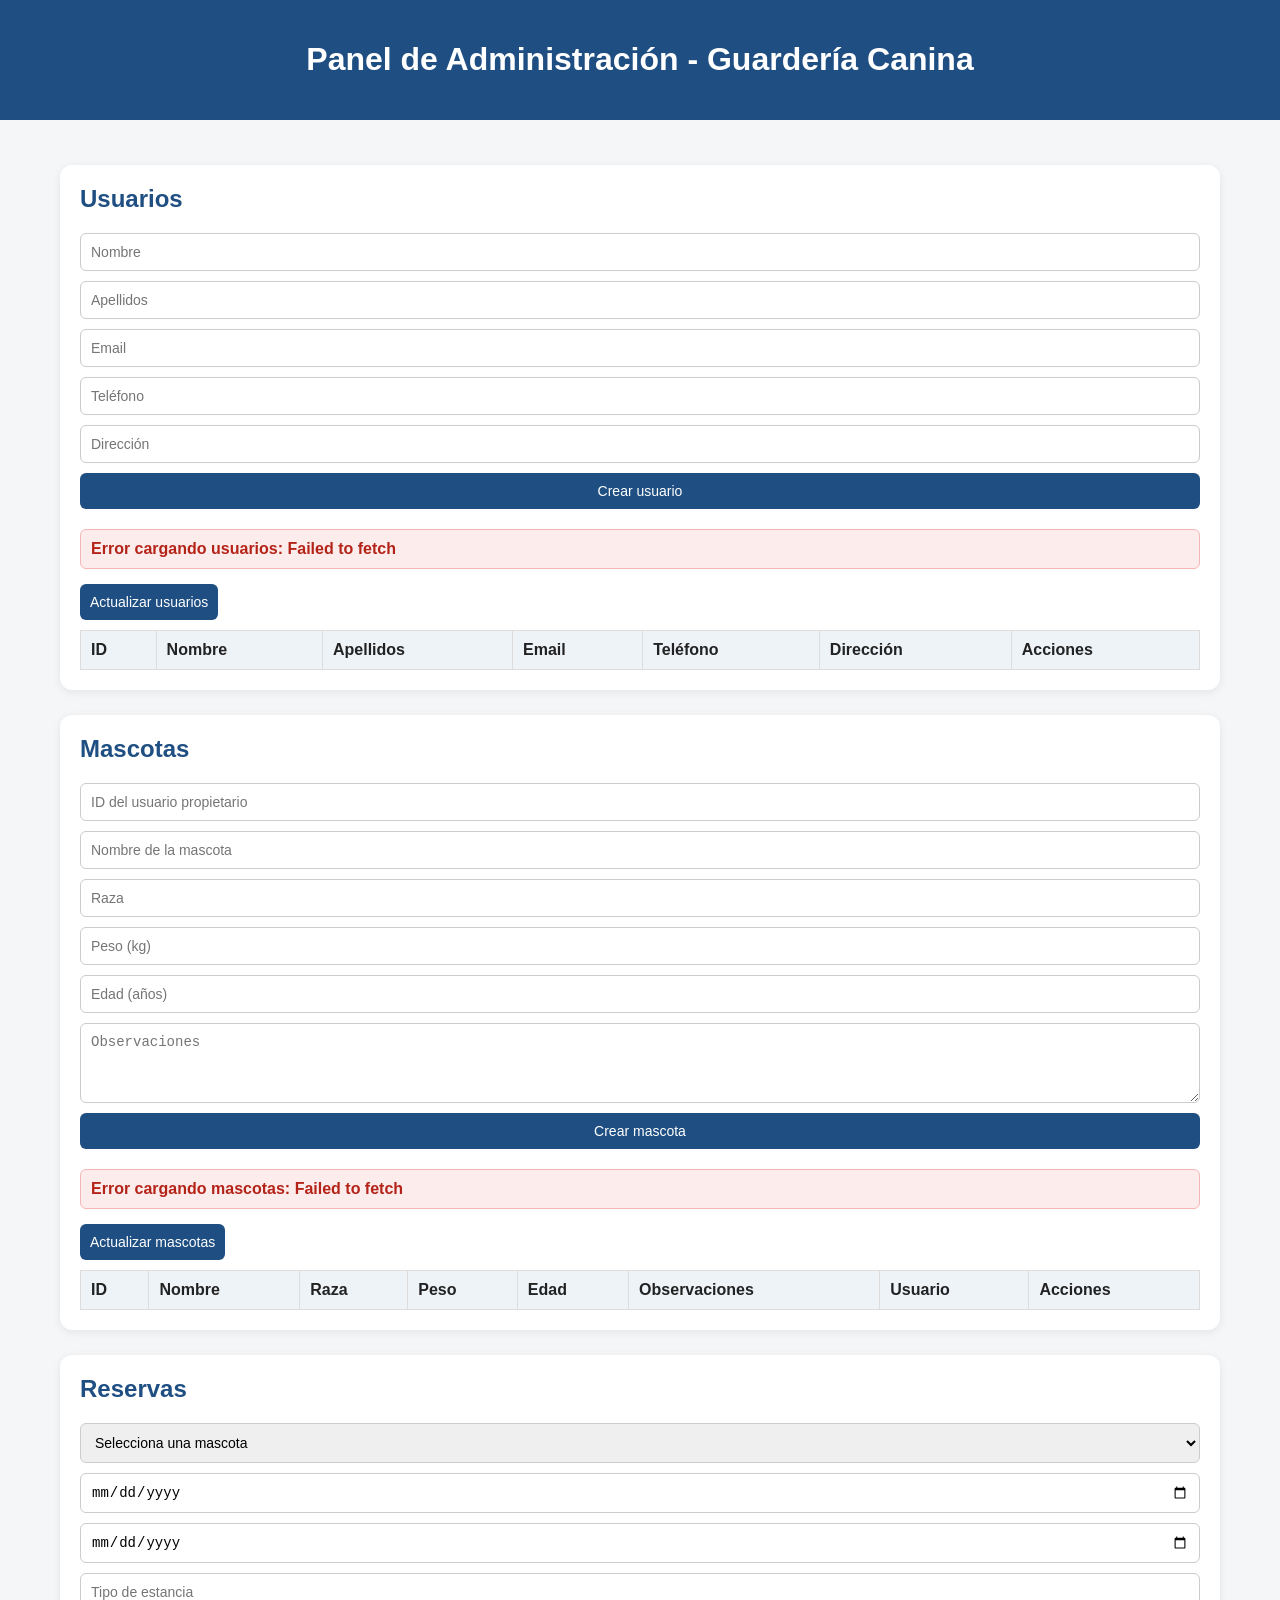
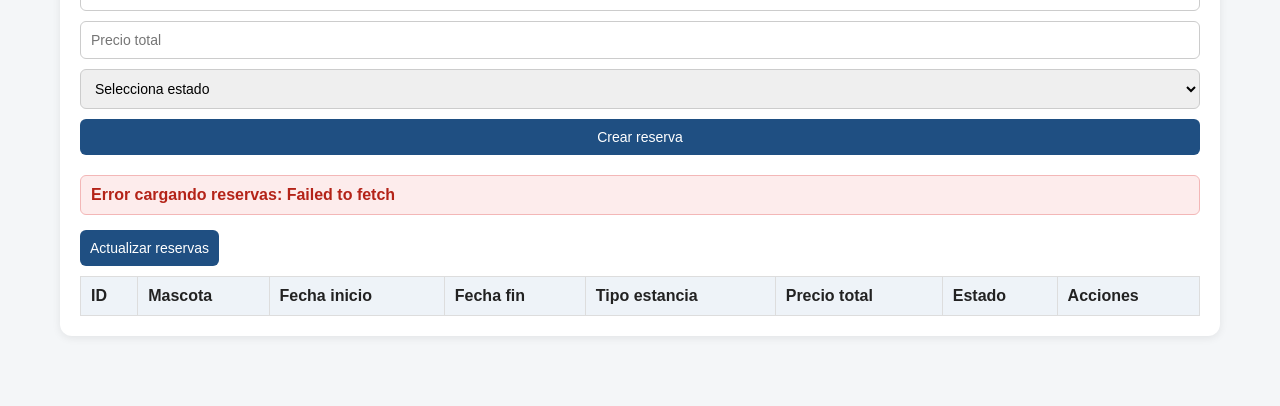
==== src/main/resources/static/admin.html @ e94edb42 "Panel admin completo con formularios, validaciones y eliminación de datos" ====
<!DOCTYPE html>
<html lang="es">
<head>
    <meta charset="UTF-8">
    <meta name="viewport" content="width=device-width, initial-scale=1.0">
    <title>Panel Admin - Guardería Canina</title>
    <style>
        * {
            box-sizing: border-box;
        }

        body {
            margin: 0;
            font-family: Arial, sans-serif;
            background: #f4f6f8;
            color: #222;
        }

        header {
            background: #1f4f82;
            color: white;
            padding: 20px;
            text-align: center;
        }

        main {
            max-width: 1200px;
            margin: 25px auto;
            padding: 20px;
        }

        .bloque {
            background: white;
            border-radius: 12px;
            padding: 20px;
            margin-bottom: 25px;
            box-shadow: 0 2px 8px rgba(0,0,0,0.08);
        }

        h2 {
            margin-top: 0;
            color: #1f4f82;
        }

        form {
            display: grid;
            gap: 10px;
            margin-bottom: 20px;
        }

        input, select, textarea, button {
            padding: 10px;
            font-size: 14px;
            border-radius: 6px;
            border: 1px solid #ccc;
        }

        textarea {
            resize: vertical;
            min-height: 80px;
        }

        button {
            background: #1f4f82;
            color: white;
            border: none;
            cursor: pointer;
        }

        button:hover {
            background: #16395f;
        }

        .btn-danger {
            background: #b42318;
        }

        .btn-danger:hover {
            background: #8f1c13;
        }

        .mensaje {
            margin: 10px 0 15px;
            padding: 10px;
            border-radius: 6px;
            font-weight: bold;
        }

        .ok {
            background: #e7f6ec;
            color: #167c3b;
            border: 1px solid #b7e1c3;
        }

        .error {
            background: #fdecec;
            color: #b42318;
            border: 1px solid #f3b7b7;
        }

        table {
            width: 100%;
            border-collapse: collapse;
            margin-top: 10px;
            background: white;
        }

        th, td {
            border: 1px solid #ddd;
            padding: 10px;
            text-align: left;
            vertical-align: top;
        }

        th {
            background: #eef3f8;
        }

        .acciones {
            display: flex;
            gap: 8px;
            flex-wrap: wrap;
        }

        .estado {
            padding: 4px 8px;
            border-radius: 6px;
            font-size: 12px;
            font-weight: bold;
            display: inline-block;
        }

        .pendiente {
            background: #fff4cc;
            color: #8a6d00;
        }

        .confirmada {
            background: #dff6e5;
            color: #1d6b36;
        }

        .cancelada {
            background: #fde2e2;
            color: #9f1d1d;
        }
    </style>
</head>
<body>

<header>
    <h1>Panel de Administración - Guardería Canina</h1>
</header>

<main>

    <!-- USUARIOS -->
    <section class="bloque">
        <h2>Usuarios</h2>

        <form id="formUsuario">
            <input type="text" id="nombreUsuario" placeholder="Nombre" required>
            <input type="text" id="apellidosUsuario" placeholder="Apellidos">
            <input type="email" id="emailUsuario" placeholder="Email" required>
            <input type="text" id="telefonoUsuario" placeholder="Teléfono">
            <input type="text" id="direccionUsuario" placeholder="Dirección">
            <button type="submit">Crear usuario</button>
        </form>

        <div id="mensajeUsuario" class="mensaje"></div>

        <button type="button" onclick="cargarUsuarios()">Actualizar usuarios</button>

        <table>
            <thead>
            <tr>
                <th>ID</th>
                <th>Nombre</th>
                <th>Apellidos</th>
                <th>Email</th>
                <th>Teléfono</th>
                <th>Dirección</th>
                <th>Acciones</th>
            </tr>
            </thead>
            <tbody id="tablaUsuarios"></tbody>
        </table>
    </section>

    <!-- MASCOTAS -->
    <section class="bloque">
        <h2>Mascotas</h2>

        <form id="formMascota">
            <input type="number" id="usuarioIdMascota" placeholder="ID del usuario propietario" required>
            <input type="text" id="nombreMascota" placeholder="Nombre de la mascota" required>
            <input type="text" id="razaMascota" placeholder="Raza">
            <input type="number" step="0.01" id="pesoMascota" placeholder="Peso (kg)">
            <input type="number" id="edadMascota" placeholder="Edad (años)">
            <textarea id="observacionesMascota" placeholder="Observaciones"></textarea>
            <button type="submit">Crear mascota</button>
        </form>

        <div id="mensajeMascota" class="mensaje"></div>

        <button type="button" onclick="cargarMascotas()">Actualizar mascotas</button>

        <table>
            <thead>
            <tr>
                <th>ID</th>
                <th>Nombre</th>
                <th>Raza</th>
                <th>Peso</th>
                <th>Edad</th>
                <th>Observaciones</th>
                <th>Usuario</th>
                <th>Acciones</th>
            </tr>
            </thead>
            <tbody id="tablaMascotas"></tbody>
        </table>
    </section>

    <!-- RESERVAS -->
    <section class="bloque">
        <h2>Reservas</h2>

        <form id="formReserva">
            <select id="mascotaId" required>
                <option value="">Selecciona una mascota</option>
            </select>

            <input type="date" id="fechaInicio" required>
            <input type="date" id="fechaFin" required>

            <input type="text" id="tipoEstancia" placeholder="Tipo de estancia">
            <input type="number" step="0.01" id="precioTotal" placeholder="Precio total">
            <select id="estadoReserva">
                <option value="">Selecciona estado</option>
                <option value="PENDIENTE">PENDIENTE</option>
                <option value="CONFIRMADA">CONFIRMADA</option>
                <option value="CANCELADA">CANCELADA</option>
            </select>

            <button type="submit">Crear reserva</button>
        </form>

        <div id="mensajeReserva" class="mensaje"></div>

        <button type="button" onclick="cargarReservas()">Actualizar reservas</button>

        <table>
            <thead>
            <tr>
                <th>ID</th>
                <th>Mascota</th>
                <th>Fecha inicio</th>
                <th>Fecha fin</th>
                <th>Tipo estancia</th>
                <th>Precio total</th>
                <th>Estado</th>
                <th>Acciones</th>
            </tr>
            </thead>
            <tbody id="tablaReservas"></tbody>
        </table>
    </section>

</main>

<script>
    const API_USUARIOS = "http://localhost:8081/api/usuarios";
    const API_MASCOTAS = "http://localhost:8081/api/mascotas";
    const API_RESERVAS = "http://localhost:8081/api/cliente-reservas";

    document.addEventListener("DOMContentLoaded", () => {
        cargarUsuarios();
        cargarMascotas();
        cargarMascotasEnSelect();
        cargarReservas();
    });

    // =========================
    // UTILIDADES
    // =========================
    function mostrarMensaje(id, texto, tipo) {
        const caja = document.getElementById(id);
        caja.textContent = texto;
        caja.className = "mensaje " + tipo;
    }

    function limpiarMensaje(id) {
        const caja = document.getElementById(id);
        caja.textContent = "";
        caja.className = "mensaje";
    }

    function formatearPrecio(precio) {
        if (precio === null || precio === undefined || precio === "") return "No indicado";
        return precio + " €";
    }

    function obtenerClaseEstado(estado) {
        if (!estado) return "";
        const texto = estado.toLowerCase();

        if (texto === "pendiente") return "pendiente";
        if (texto === "confirmada") return "confirmada";
        if (texto === "cancelada") return "cancelada";

        return "";
    }

    // =========================
    // USUARIOS
    // =========================
    async function cargarUsuarios() {
        try {
            const res = await fetch(API_USUARIOS);
            if (!res.ok) throw new Error("No se pudieron cargar los usuarios");

            const usuarios = await res.json();
            const tabla = document.getElementById("tablaUsuarios");
            tabla.innerHTML = "";

            usuarios.forEach(u => {
                tabla.innerHTML += `
                    <tr>
                        <td>${u.id ?? ""}</td>
                        <td>${u.nombre ?? ""}</td>
                        <td>${u.apellidos ?? ""}</td>
                        <td>${u.email ?? ""}</td>
                        <td>${u.telefono ?? ""}</td>
                        <td>${u.direccion ?? ""}</td>
                        <td class="acciones">
                            <button class="btn-danger" onclick="eliminarUsuario(${u.id})">Eliminar</button>
                        </td>
                    </tr>
                `;
            });
        } catch (error) {
            mostrarMensaje("mensajeUsuario", "Error cargando usuarios: " + error.message, "error");
        }
    }

    document.getElementById("formUsuario").addEventListener("submit", async function(e) {
        e.preventDefault();
        limpiarMensaje("mensajeUsuario");

        const usuario = {
            nombre: document.getElementById("nombreUsuario").value.trim(),
            apellidos: document.getElementById("apellidosUsuario").value.trim(),
            email: document.getElementById("emailUsuario").value.trim(),
            telefono: document.getElementById("telefonoUsuario").value.trim(),
            direccion: document.getElementById("direccionUsuario").value.trim()
        };

        if (!usuario.nombre) {
            mostrarMensaje("mensajeUsuario", "El nombre es obligatorio", "error");
            return;
        }

        if (!usuario.email) {
            mostrarMensaje("mensajeUsuario", "El email es obligatorio", "error");
            return;
        }

        try {
            const res = await fetch(API_USUARIOS, {
                method: "POST",
                headers: { "Content-Type": "application/json" },
                body: JSON.stringify(usuario)
            });

            if (!res.ok) {
                const errorTexto = await res.text();
                throw new Error(errorTexto || "Error al crear usuario");
            }

            mostrarMensaje("mensajeUsuario", "Usuario creado correctamente", "ok");
            document.getElementById("formUsuario").reset();
            cargarUsuarios();

        } catch (error) {
            mostrarMensaje("mensajeUsuario", "Error al crear usuario: " + error.message, "error");
        }
    });

    async function eliminarUsuario(id) {
        if (!confirm("¿Seguro que quieres eliminar este usuario?")) return;

        try {
            const res = await fetch(`${API_USUARIOS}/${id}`, {
                method: "DELETE"
            });

            if (!res.ok) {
                const errorTexto = await res.text();
                throw new Error(errorTexto || "No se pudo eliminar el usuario");
            }

            mostrarMensaje("mensajeUsuario", "Usuario eliminado correctamente", "ok");
            cargarUsuarios();
        } catch (error) {
            mostrarMensaje("mensajeUsuario", "Error al eliminar usuario: " + error.message, "error");
        }
    }

    // =========================
    // MASCOTAS
    // =========================
    async function cargarMascotas() {
        try {
            const res = await fetch(API_MASCOTAS);
            if (!res.ok) throw new Error("No se pudieron cargar las mascotas");

            const mascotas = await res.json();
            const tabla = document.getElementById("tablaMascotas");
            tabla.innerHTML = "";

            mascotas.forEach(m => {
                tabla.innerHTML += `
                    <tr>
                        <td>${m.id ?? ""}</td>
                        <td>${m.nombre ?? ""}</td>
                        <td>${m.raza ?? ""}</td>
                        <td>${m.pesoKg ?? ""}</td>
                        <td>${m.edadAnios ?? ""}</td>
                        <td>${m.observaciones ?? ""}</td>
                        <td>${m.usuario?.nombre ?? m.usuario?.id ?? ""}</td>
                        <td class="acciones">
                            <button class="btn-danger" onclick="eliminarMascota(${m.id})">Eliminar</button>
                        </td>
                    </tr>
                `;
            });

        } catch (error) {
            mostrarMensaje("mensajeMascota", "Error cargando mascotas: " + error.message, "error");
        }
    }

    document.getElementById("formMascota").addEventListener("submit", async function(e) {
        e.preventDefault();
        limpiarMensaje("mensajeMascota");

        const usuarioId = document.getElementById("usuarioIdMascota").value;
        const peso = document.getElementById("pesoMascota").value;
        const edad = document.getElementById("edadMascota").value;

        const mascota = {
            nombre: document.getElementById("nombreMascota").value.trim(),
            raza: document.getElementById("razaMascota").value.trim(),
            pesoKg: peso ? parseFloat(peso) : null,
            edadAnios: edad ? parseInt(edad) : null,
            observaciones: document.getElementById("observacionesMascota").value.trim()
        };

        if (!usuarioId) {
            mostrarMensaje("mensajeMascota", "Debes indicar el ID del usuario", "error");
            return;
        }

        if (!mascota.nombre) {
            mostrarMensaje("mensajeMascota", "El nombre de la mascota es obligatorio", "error");
            return;
        }

        if (mascota.pesoKg !== null && mascota.pesoKg < 0) {
            mostrarMensaje("mensajeMascota", "El peso no puede ser negativo", "error");
            return;
        }

        if (mascota.edadAnios !== null && mascota.edadAnios < 0) {
            mostrarMensaje("mensajeMascota", "La edad no puede ser negativa", "error");
            return;
        }

        try {
            const res = await fetch(`${API_MASCOTAS}/usuario/${usuarioId}`, {
                method: "POST",
                headers: { "Content-Type": "application/json" },
                body: JSON.stringify(mascota)
            });

            if (!res.ok) {
                const errorTexto = await res.text();
                throw new Error(errorTexto || "Error al crear mascota");
            }

            mostrarMensaje("mensajeMascota", "Mascota creada correctamente", "ok");
            document.getElementById("formMascota").reset();
            cargarMascotas();
            cargarMascotasEnSelect();

        } catch (error) {
            mostrarMensaje("mensajeMascota", "Error al crear mascota: " + error.message, "error");
        }
    });

    async function eliminarMascota(id) {
        if (!confirm("¿Seguro que quieres eliminar esta mascota?")) return;

        try {
            const res = await fetch(`${API_MASCOTAS}/${id}`, {
                method: "DELETE"
            });

            if (!res.ok) {
                const errorTexto = await res.text();
                throw new Error(errorTexto || "No se pudo eliminar la mascota");
            }

            mostrarMensaje("mensajeMascota", "Mascota eliminada correctamente", "ok");
            cargarMascotas();
            cargarMascotasEnSelect();

        } catch (error) {
            mostrarMensaje("mensajeMascota", "Error al eliminar mascota: " + error.message, "error");
        }
    }

    async function cargarMascotasEnSelect() {
        try {
            const res = await fetch(API_MASCOTAS);
            if (!res.ok) throw new Error("No se pudieron cargar las mascotas");

            const mascotas = await res.json();
            const selectMascota = document.getElementById("mascotaId");
            selectMascota.innerHTML = `<option value="">Selecciona una mascota</option>`;

            mascotas.forEach(mascota => {
                const option = document.createElement("option");
                option.value = mascota.id;
                option.textContent = `${mascota.id} - ${mascota.nombre}`;
                selectMascota.appendChild(option);
            });

        } catch (error) {
            mostrarMensaje("mensajeReserva", "Error cargando mascotas en selector: " + error.message, "error");
        }
    }

    // =========================
    // RESERVAS
    // =========================
    async function cargarReservas() {
        try {
            const res = await fetch(API_RESERVAS);
            if (!res.ok) throw new Error("No se pudieron cargar las reservas");

            const reservas = await res.json();
            const tabla = document.getElementById("tablaReservas");
            tabla.innerHTML = "";

            reservas.forEach(r => {
                tabla.innerHTML += `
                    <tr>
                        <td>${r.id ?? ""}</td>
                        <td>${r.mascota?.nombre ?? r.mascota?.id ?? ""}</td>
                        <td>${r.fechaInicio ?? ""}</td>
                        <td>${r.fechaFin ?? ""}</td>
                        <td>${r.tipoEstancia ?? ""}</td>
                        <td>${formatearPrecio(r.precioTotal)}</td>
                        <td>
                            <span class="estado ${obtenerClaseEstado(r.estadoReserva)}">
                                ${r.estadoReserva ?? ""}
                            </span>
                        </td>
                        <td class="acciones">
                            <button class="btn-danger" onclick="eliminarReserva(${r.id})">Eliminar</button>
                        </td>
                    </tr>
                `;
            });

        } catch (error) {
            mostrarMensaje("mensajeReserva", "Error cargando reservas: " + error.message, "error");
        }
    }

    document.getElementById("formReserva").addEventListener("submit", async function(e) {
        e.preventDefault();
        limpiarMensaje("mensajeReserva");

        const mascotaId = parseInt(document.getElementById("mascotaId").value);
        const fechaInicio = document.getElementById("fechaInicio").value;
        const fechaFin = document.getElementById("fechaFin").value;
        const tipoEstancia = document.getElementById("tipoEstancia").value.trim();
        const estadoReserva = document.getElementById("estadoReserva").value;
        const precioTexto = document.getElementById("precioTotal").value;

        const precioTotal = precioTexto ? parseFloat(precioTexto) : null;

        if (!mascotaId) {
            mostrarMensaje("mensajeReserva", "Debes seleccionar una mascota", "error");
            return;
        }

        if (!fechaInicio || !fechaFin) {
            mostrarMensaje("mensajeReserva", "Debes indicar fecha de inicio y fecha de fin", "error");
            return;
        }

        if (fechaFin < fechaInicio) {
            mostrarMensaje("mensajeReserva", "La fecha fin no puede ser menor que la fecha inicio", "error");
            return;
        }

        if (precioTotal !== null && precioTotal < 0) {
            mostrarMensaje("mensajeReserva", "El precio no puede ser negativo", "error");
            return;
        }

        const nuevaReserva = {
            fechaInicio,
            fechaFin,
            tipoEstancia,
            precioTotal,
            estadoReserva
        };

        try {
            const res = await fetch(`${API_RESERVAS}/mascota/${mascotaId}`, {
                method: "POST",
                headers: { "Content-Type": "application/json" },
                body: JSON.stringify(nuevaReserva)
            });

            if (!res.ok) {
                const errorTexto = await res.text();
                throw new Error(errorTexto || "Error al crear reserva");
            }

            mostrarMensaje("mensajeReserva", "Reserva creada correctamente", "ok");
            document.getElementById("formReserva").reset();
            cargarReservas();

        } catch (error) {
            mostrarMensaje("mensajeReserva", "Error al crear reserva: " + error.message, "error");
        }
    });

    async function eliminarReserva(id) {
        if (!confirm("¿Seguro que quieres eliminar esta reserva?")) return;

        try {
            const res = await fetch(`${API_RESERVAS}/${id}`, {
                method: "DELETE"
            });

            if (!res.ok) {
                const errorTexto = await res.text();
                throw new Error(errorTexto || "No se pudo eliminar la reserva");
            }

            mostrarMensaje("mensajeReserva", "Reserva eliminada correctamente", "ok");
            cargarReservas();

        } catch (error) {
            mostrarMensaje("mensajeReserva", "Error al eliminar reserva: " + error.message, "error");
        }
    }
</script>

</body>
</html>
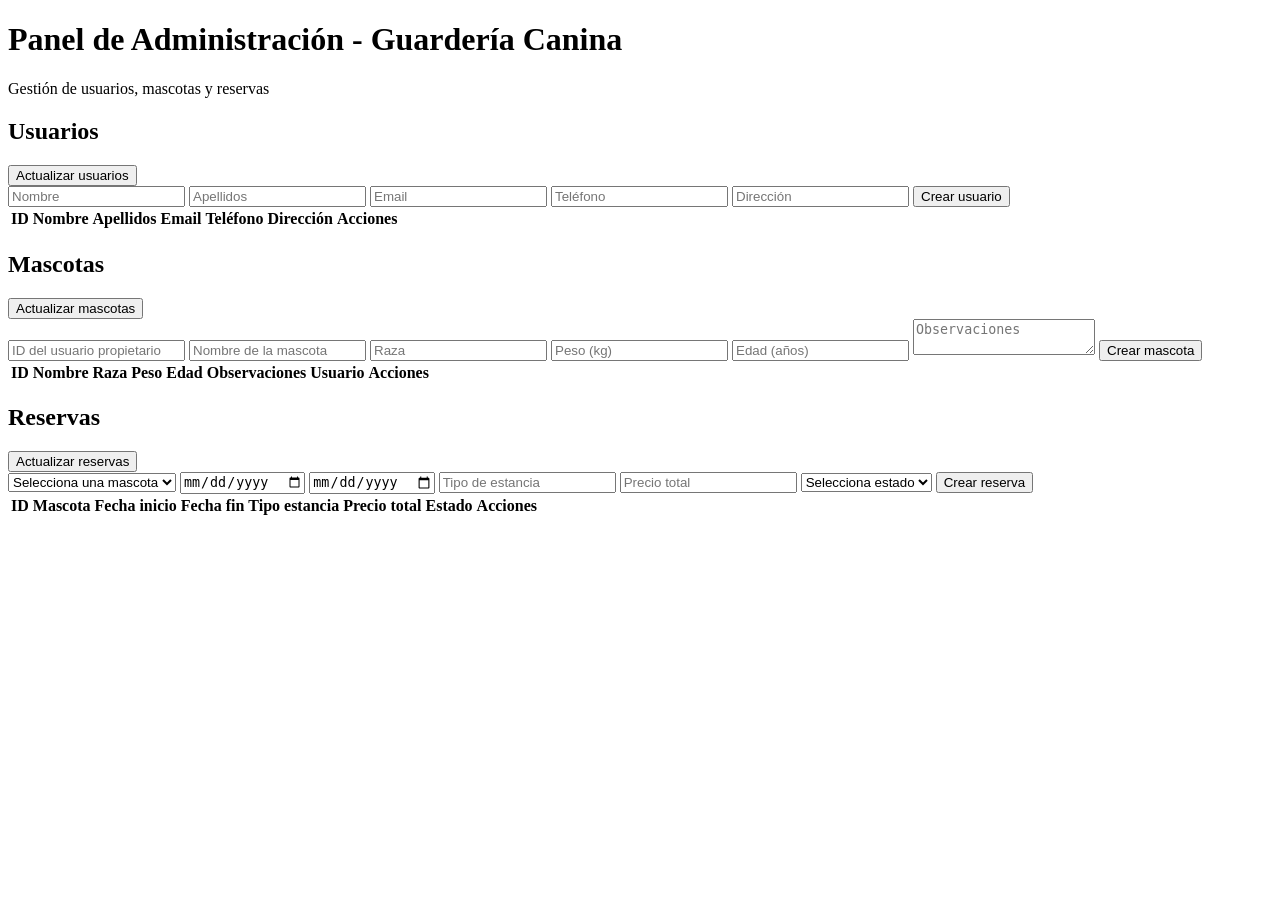
==== commit c906ba55: "Organiza frontend en static y corrige panel admin" ====
--- a/src/main/resources/static/admin.html
+++ b/src/main/resources/static/admin.html
@@ -4,238 +4,108 @@
     <meta charset="UTF-8">
     <meta name="viewport" content="width=device-width, initial-scale=1.0">
     <title>Panel Admin - Guardería Canina</title>
-    <style>
-        * {
-            box-sizing: border-box;
-        }
-
-        body {
-            margin: 0;
-            font-family: Arial, sans-serif;
-            background: #f4f6f8;
-            color: #222;
-        }
-
-        header {
-            background: #1f4f82;
-            color: white;
-            padding: 20px;
-            text-align: center;
-        }
-
-        main {
-            max-width: 1200px;
-            margin: 25px auto;
-            padding: 20px;
-        }
-
-        .bloque {
-            background: white;
-            border-radius: 12px;
-            padding: 20px;
-            margin-bottom: 25px;
-            box-shadow: 0 2px 8px rgba(0,0,0,0.08);
-        }
-
-        h2 {
-            margin-top: 0;
-            color: #1f4f82;
-        }
-
-        form {
-            display: grid;
-            gap: 10px;
-            margin-bottom: 20px;
-        }
-
-        input, select, textarea, button {
-            padding: 10px;
-            font-size: 14px;
-            border-radius: 6px;
-            border: 1px solid #ccc;
-        }
-
-        textarea {
-            resize: vertical;
-            min-height: 80px;
-        }
-
-        button {
-            background: #1f4f82;
-            color: white;
-            border: none;
-            cursor: pointer;
-        }
-
-        button:hover {
-            background: #16395f;
-        }
-
-        .btn-danger {
-            background: #b42318;
-        }
-
-        .btn-danger:hover {
-            background: #8f1c13;
-        }
-
-        .mensaje {
-            margin: 10px 0 15px;
-            padding: 10px;
-            border-radius: 6px;
-            font-weight: bold;
-        }
-
-        .ok {
-            background: #e7f6ec;
-            color: #167c3b;
-            border: 1px solid #b7e1c3;
-        }
-
-        .error {
-            background: #fdecec;
-            color: #b42318;
-            border: 1px solid #f3b7b7;
-        }
-
-        table {
-            width: 100%;
-            border-collapse: collapse;
-            margin-top: 10px;
-            background: white;
-        }
-
-        th, td {
-            border: 1px solid #ddd;
-            padding: 10px;
-            text-align: left;
-            vertical-align: top;
-        }
-
-        th {
-            background: #eef3f8;
-        }
-
-        .acciones {
-            display: flex;
-            gap: 8px;
-            flex-wrap: wrap;
-        }
-
-        .estado {
-            padding: 4px 8px;
-            border-radius: 6px;
-            font-size: 12px;
-            font-weight: bold;
-            display: inline-block;
-        }
-
-        .pendiente {
-            background: #fff4cc;
-            color: #8a6d00;
-        }
-
-        .confirmada {
-            background: #dff6e5;
-            color: #1d6b36;
-        }
-
-        .cancelada {
-            background: #fde2e2;
-            color: #9f1d1d;
-        }
-    </style>
+    <link rel="stylesheet" href="/css/styles.css">
+    <link rel="stylesheet" href="/css/admin.css">
 </head>
 <body>
 
-<header>
-    <h1>Panel de Administración - Guardería Canina</h1>
+<header class="admin-topbar">
+    <div class="admin-topbar-content">
+        <h1>Panel de Administración - Guardería Canina</h1>
+        <p>Gestión de usuarios, mascotas y reservas</p>
+    </div>
 </header>
 
-<main>
+<main class="admin-main">
 
-    <!-- USUARIOS -->
     <section class="bloque">
-        <h2>Usuarios</h2>
+        <div class="bloque-header">
+            <h2>Usuarios</h2>
+            <button type="button" id="btnActualizarUsuarios" class="btn-secundario">Actualizar usuarios</button>
+        </div>
 
-        <form id="formUsuario">
+        <form id="formUsuario" class="admin-form">
             <input type="text" id="nombreUsuario" placeholder="Nombre" required>
             <input type="text" id="apellidosUsuario" placeholder="Apellidos">
             <input type="email" id="emailUsuario" placeholder="Email" required>
             <input type="text" id="telefonoUsuario" placeholder="Teléfono">
             <input type="text" id="direccionUsuario" placeholder="Dirección">
-            <button type="submit">Crear usuario</button>
+            <button type="submit" class="submit-btn">Crear usuario</button>
         </form>
 
         <div id="mensajeUsuario" class="mensaje"></div>
 
-        <button type="button" onclick="cargarUsuarios()">Actualizar usuarios</button>
-
-        <table>
-            <thead>
-            <tr>
-                <th>ID</th>
-                <th>Nombre</th>
-                <th>Apellidos</th>
-                <th>Email</th>
-                <th>Teléfono</th>
-                <th>Dirección</th>
-                <th>Acciones</th>
-            </tr>
-            </thead>
-            <tbody id="tablaUsuarios"></tbody>
-        </table>
+        <div class="tabla-contenedor">
+            <table class="admin-table">
+                <thead>
+                <tr>
+                    <th>ID</th>
+                    <th>Nombre</th>
+                    <th>Apellidos</th>
+                    <th>Email</th>
+                    <th>Teléfono</th>
+                    <th>Dirección</th>
+                    <th>Acciones</th>
+                </tr>
+                </thead>
+                <tbody id="tablaUsuarios"></tbody>
+            </table>
+        </div>
     </section>
 
-    <!-- MASCOTAS -->
     <section class="bloque">
-        <h2>Mascotas</h2>
+        <div class="bloque-header">
+            <h2>Mascotas</h2>
+            <button type="button" id="btnActualizarMascotas" class="btn-secundario">Actualizar mascotas</button>
+        </div>
 
-        <form id="formMascota">
+        <form id="formMascota" class="admin-form">
             <input type="number" id="usuarioIdMascota" placeholder="ID del usuario propietario" required>
             <input type="text" id="nombreMascota" placeholder="Nombre de la mascota" required>
             <input type="text" id="razaMascota" placeholder="Raza">
             <input type="number" step="0.01" id="pesoMascota" placeholder="Peso (kg)">
             <input type="number" id="edadMascota" placeholder="Edad (años)">
             <textarea id="observacionesMascota" placeholder="Observaciones"></textarea>
-            <button type="submit">Crear mascota</button>
+            <button type="submit" class="submit-btn">Crear mascota</button>
         </form>
 
         <div id="mensajeMascota" class="mensaje"></div>
 
-        <button type="button" onclick="cargarMascotas()">Actualizar mascotas</button>
-
-        <table>
-            <thead>
-            <tr>
-                <th>ID</th>
-                <th>Nombre</th>
-                <th>Raza</th>
-                <th>Peso</th>
-                <th>Edad</th>
-                <th>Observaciones</th>
-                <th>Usuario</th>
-                <th>Acciones</th>
-            </tr>
-            </thead>
-            <tbody id="tablaMascotas"></tbody>
-        </table>
+        <div class="tabla-contenedor">
+            <table class="admin-table">
+                <thead>
+                <tr>
+                    <th>ID</th>
+                    <th>Nombre</th>
+                    <th>Raza</th>
+                    <th>Peso</th>
+                    <th>Edad</th>
+                    <th>Observaciones</th>
+                    <th>Usuario</th>
+                    <th>Acciones</th>
+                </tr>
+                </thead>
+                <tbody id="tablaMascotas"></tbody>
+            </table>
+        </div>
     </section>
 
-    <!-- RESERVAS -->
     <section class="bloque">
-        <h2>Reservas</h2>
+        <div class="bloque-header">
+            <h2>Reservas</h2>
+            <button type="button" id="btnActualizarReservas" class="btn-secundario">Actualizar reservas</button>
+        </div>
 
-        <form id="formReserva">
+        <form id="formReserva" class="admin-form">
             <select id="mascotaId" required>
                 <option value="">Selecciona una mascota</option>
             </select>
 
             <input type="date" id="fechaInicio" required>
             <input type="date" id="fechaFin" required>
-
             <input type="text" id="tipoEstancia" placeholder="Tipo de estancia">
             <input type="number" step="0.01" id="precioTotal" placeholder="Precio total">
+
             <select id="estadoReserva">
                 <option value="">Selecciona estado</option>
                 <option value="PENDIENTE">PENDIENTE</option>
@@ -243,426 +113,33 @@
                 <option value="CANCELADA">CANCELADA</option>
             </select>
 
-            <button type="submit">Crear reserva</button>
+            <button type="submit" class="submit-btn">Crear reserva</button>
         </form>
 
         <div id="mensajeReserva" class="mensaje"></div>
 
-        <button type="button" onclick="cargarReservas()">Actualizar reservas</button>
-
-        <table>
-            <thead>
-            <tr>
-                <th>ID</th>
-                <th>Mascota</th>
-                <th>Fecha inicio</th>
-                <th>Fecha fin</th>
-                <th>Tipo estancia</th>
-                <th>Precio total</th>
-                <th>Estado</th>
-                <th>Acciones</th>
-            </tr>
-            </thead>
-            <tbody id="tablaReservas"></tbody>
-        </table>
+        <div class="tabla-contenedor">
+            <table class="admin-table">
+                <thead>
+                <tr>
+                    <th>ID</th>
+                    <th>Mascota</th>
+                    <th>Fecha inicio</th>
+                    <th>Fecha fin</th>
+                    <th>Tipo estancia</th>
+                    <th>Precio total</th>
+                    <th>Estado</th>
+                    <th>Acciones</th>
+                </tr>
+                </thead>
+                <tbody id="tablaReservas"></tbody>
+            </table>
+        </div>
     </section>
 
 </main>
 
-<script>
-    const API_USUARIOS = "http://localhost:8081/api/usuarios";
-    const API_MASCOTAS = "http://localhost:8081/api/mascotas";
-    const API_RESERVAS = "http://localhost:8081/api/cliente-reservas";
-
-    document.addEventListener("DOMContentLoaded", () => {
-        cargarUsuarios();
-        cargarMascotas();
-        cargarMascotasEnSelect();
-        cargarReservas();
-    });
-
-    // =========================
-    // UTILIDADES
-    // =========================
-    function mostrarMensaje(id, texto, tipo) {
-        const caja = document.getElementById(id);
-        caja.textContent = texto;
-        caja.className = "mensaje " + tipo;
-    }
-
-    function limpiarMensaje(id) {
-        const caja = document.getElementById(id);
-        caja.textContent = "";
-        caja.className = "mensaje";
-    }
-
-    function formatearPrecio(precio) {
-        if (precio === null || precio === undefined || precio === "") return "No indicado";
-        return precio + " €";
-    }
-
-    function obtenerClaseEstado(estado) {
-        if (!estado) return "";
-        const texto = estado.toLowerCase();
-
-        if (texto === "pendiente") return "pendiente";
-        if (texto === "confirmada") return "confirmada";
-        if (texto === "cancelada") return "cancelada";
-
-        return "";
-    }
-
-    // =========================
-    // USUARIOS
-    // =========================
-    async function cargarUsuarios() {
-        try {
-            const res = await fetch(API_USUARIOS);
-            if (!res.ok) throw new Error("No se pudieron cargar los usuarios");
-
-            const usuarios = await res.json();
-            const tabla = document.getElementById("tablaUsuarios");
-            tabla.innerHTML = "";
-
-            usuarios.forEach(u => {
-                tabla.innerHTML += `
-                    <tr>
-                        <td>${u.id ?? ""}</td>
-                        <td>${u.nombre ?? ""}</td>
-                        <td>${u.apellidos ?? ""}</td>
-                        <td>${u.email ?? ""}</td>
-                        <td>${u.telefono ?? ""}</td>
-                        <td>${u.direccion ?? ""}</td>
-                        <td class="acciones">
-                            <button class="btn-danger" onclick="eliminarUsuario(${u.id})">Eliminar</button>
-                        </td>
-                    </tr>
-                `;
-            });
-        } catch (error) {
-            mostrarMensaje("mensajeUsuario", "Error cargando usuarios: " + error.message, "error");
-        }
-    }
-
-    document.getElementById("formUsuario").addEventListener("submit", async function(e) {
-        e.preventDefault();
-        limpiarMensaje("mensajeUsuario");
-
-        const usuario = {
-            nombre: document.getElementById("nombreUsuario").value.trim(),
-            apellidos: document.getElementById("apellidosUsuario").value.trim(),
-            email: document.getElementById("emailUsuario").value.trim(),
-            telefono: document.getElementById("telefonoUsuario").value.trim(),
-            direccion: document.getElementById("direccionUsuario").value.trim()
-        };
-
-        if (!usuario.nombre) {
-            mostrarMensaje("mensajeUsuario", "El nombre es obligatorio", "error");
-            return;
-        }
-
-        if (!usuario.email) {
-            mostrarMensaje("mensajeUsuario", "El email es obligatorio", "error");
-            return;
-        }
-
-        try {
-            const res = await fetch(API_USUARIOS, {
-                method: "POST",
-                headers: { "Content-Type": "application/json" },
-                body: JSON.stringify(usuario)
-            });
-
-            if (!res.ok) {
-                const errorTexto = await res.text();
-                throw new Error(errorTexto || "Error al crear usuario");
-            }
-
-            mostrarMensaje("mensajeUsuario", "Usuario creado correctamente", "ok");
-            document.getElementById("formUsuario").reset();
-            cargarUsuarios();
-
-        } catch (error) {
-            mostrarMensaje("mensajeUsuario", "Error al crear usuario: " + error.message, "error");
-        }
-    });
-
-    async function eliminarUsuario(id) {
-        if (!confirm("¿Seguro que quieres eliminar este usuario?")) return;
-
-        try {
-            const res = await fetch(`${API_USUARIOS}/${id}`, {
-                method: "DELETE"
-            });
-
-            if (!res.ok) {
-                const errorTexto = await res.text();
-                throw new Error(errorTexto || "No se pudo eliminar el usuario");
-            }
-
-            mostrarMensaje("mensajeUsuario", "Usuario eliminado correctamente", "ok");
-            cargarUsuarios();
-        } catch (error) {
-            mostrarMensaje("mensajeUsuario", "Error al eliminar usuario: " + error.message, "error");
-        }
-    }
-
-    // =========================
-    // MASCOTAS
-    // =========================
-    async function cargarMascotas() {
-        try {
-            const res = await fetch(API_MASCOTAS);
-            if (!res.ok) throw new Error("No se pudieron cargar las mascotas");
-
-            const mascotas = await res.json();
-            const tabla = document.getElementById("tablaMascotas");
-            tabla.innerHTML = "";
-
-            mascotas.forEach(m => {
-                tabla.innerHTML += `
-                    <tr>
-                        <td>${m.id ?? ""}</td>
-                        <td>${m.nombre ?? ""}</td>
-                        <td>${m.raza ?? ""}</td>
-                        <td>${m.pesoKg ?? ""}</td>
-                        <td>${m.edadAnios ?? ""}</td>
-                        <td>${m.observaciones ?? ""}</td>
-                        <td>${m.usuario?.nombre ?? m.usuario?.id ?? ""}</td>
-                        <td class="acciones">
-                            <button class="btn-danger" onclick="eliminarMascota(${m.id})">Eliminar</button>
-                        </td>
-                    </tr>
-                `;
-            });
-
-        } catch (error) {
-            mostrarMensaje("mensajeMascota", "Error cargando mascotas: " + error.message, "error");
-        }
-    }
-
-    document.getElementById("formMascota").addEventListener("submit", async function(e) {
-        e.preventDefault();
-        limpiarMensaje("mensajeMascota");
-
-        const usuarioId = document.getElementById("usuarioIdMascota").value;
-        const peso = document.getElementById("pesoMascota").value;
-        const edad = document.getElementById("edadMascota").value;
-
-        const mascota = {
-            nombre: document.getElementById("nombreMascota").value.trim(),
-            raza: document.getElementById("razaMascota").value.trim(),
-            pesoKg: peso ? parseFloat(peso) : null,
-            edadAnios: edad ? parseInt(edad) : null,
-            observaciones: document.getElementById("observacionesMascota").value.trim()
-        };
-
-        if (!usuarioId) {
-            mostrarMensaje("mensajeMascota", "Debes indicar el ID del usuario", "error");
-            return;
-        }
-
-        if (!mascota.nombre) {
-            mostrarMensaje("mensajeMascota", "El nombre de la mascota es obligatorio", "error");
-            return;
-        }
-
-        if (mascota.pesoKg !== null && mascota.pesoKg < 0) {
-            mostrarMensaje("mensajeMascota", "El peso no puede ser negativo", "error");
-            return;
-        }
-
-        if (mascota.edadAnios !== null && mascota.edadAnios < 0) {
-            mostrarMensaje("mensajeMascota", "La edad no puede ser negativa", "error");
-            return;
-        }
-
-        try {
-            const res = await fetch(`${API_MASCOTAS}/usuario/${usuarioId}`, {
-                method: "POST",
-                headers: { "Content-Type": "application/json" },
-                body: JSON.stringify(mascota)
-            });
-
-            if (!res.ok) {
-                const errorTexto = await res.text();
-                throw new Error(errorTexto || "Error al crear mascota");
-            }
-
-            mostrarMensaje("mensajeMascota", "Mascota creada correctamente", "ok");
-            document.getElementById("formMascota").reset();
-            cargarMascotas();
-            cargarMascotasEnSelect();
-
-        } catch (error) {
-            mostrarMensaje("mensajeMascota", "Error al crear mascota: " + error.message, "error");
-        }
-    });
-
-    async function eliminarMascota(id) {
-        if (!confirm("¿Seguro que quieres eliminar esta mascota?")) return;
-
-        try {
-            const res = await fetch(`${API_MASCOTAS}/${id}`, {
-                method: "DELETE"
-            });
-
-            if (!res.ok) {
-                const errorTexto = await res.text();
-                throw new Error(errorTexto || "No se pudo eliminar la mascota");
-            }
-
-            mostrarMensaje("mensajeMascota", "Mascota eliminada correctamente", "ok");
-            cargarMascotas();
-            cargarMascotasEnSelect();
-
-        } catch (error) {
-            mostrarMensaje("mensajeMascota", "Error al eliminar mascota: " + error.message, "error");
-        }
-    }
-
-    async function cargarMascotasEnSelect() {
-        try {
-            const res = await fetch(API_MASCOTAS);
-            if (!res.ok) throw new Error("No se pudieron cargar las mascotas");
-
-            const mascotas = await res.json();
-            const selectMascota = document.getElementById("mascotaId");
-            selectMascota.innerHTML = `<option value="">Selecciona una mascota</option>`;
-
-            mascotas.forEach(mascota => {
-                const option = document.createElement("option");
-                option.value = mascota.id;
-                option.textContent = `${mascota.id} - ${mascota.nombre}`;
-                selectMascota.appendChild(option);
-            });
-
-        } catch (error) {
-            mostrarMensaje("mensajeReserva", "Error cargando mascotas en selector: " + error.message, "error");
-        }
-    }
-
-    // =========================
-    // RESERVAS
-    // =========================
-    async function cargarReservas() {
-        try {
-            const res = await fetch(API_RESERVAS);
-            if (!res.ok) throw new Error("No se pudieron cargar las reservas");
-
-            const reservas = await res.json();
-            const tabla = document.getElementById("tablaReservas");
-            tabla.innerHTML = "";
-
-            reservas.forEach(r => {
-                tabla.innerHTML += `
-                    <tr>
-                        <td>${r.id ?? ""}</td>
-                        <td>${r.mascota?.nombre ?? r.mascota?.id ?? ""}</td>
-                        <td>${r.fechaInicio ?? ""}</td>
-                        <td>${r.fechaFin ?? ""}</td>
-                        <td>${r.tipoEstancia ?? ""}</td>
-                        <td>${formatearPrecio(r.precioTotal)}</td>
-                        <td>
-                            <span class="estado ${obtenerClaseEstado(r.estadoReserva)}">
-                                ${r.estadoReserva ?? ""}
-                            </span>
-                        </td>
-                        <td class="acciones">
-                            <button class="btn-danger" onclick="eliminarReserva(${r.id})">Eliminar</button>
-                        </td>
-                    </tr>
-                `;
-            });
-
-        } catch (error) {
-            mostrarMensaje("mensajeReserva", "Error cargando reservas: " + error.message, "error");
-        }
-    }
-
-    document.getElementById("formReserva").addEventListener("submit", async function(e) {
-        e.preventDefault();
-        limpiarMensaje("mensajeReserva");
-
-        const mascotaId = parseInt(document.getElementById("mascotaId").value);
-        const fechaInicio = document.getElementById("fechaInicio").value;
-        const fechaFin = document.getElementById("fechaFin").value;
-        const tipoEstancia = document.getElementById("tipoEstancia").value.trim();
-        const estadoReserva = document.getElementById("estadoReserva").value;
-        const precioTexto = document.getElementById("precioTotal").value;
-
-        const precioTotal = precioTexto ? parseFloat(precioTexto) : null;
-
-        if (!mascotaId) {
-            mostrarMensaje("mensajeReserva", "Debes seleccionar una mascota", "error");
-            return;
-        }
-
-        if (!fechaInicio || !fechaFin) {
-            mostrarMensaje("mensajeReserva", "Debes indicar fecha de inicio y fecha de fin", "error");
-            return;
-        }
-
-        if (fechaFin < fechaInicio) {
-            mostrarMensaje("mensajeReserva", "La fecha fin no puede ser menor que la fecha inicio", "error");
-            return;
-        }
-
-        if (precioTotal !== null && precioTotal < 0) {
-            mostrarMensaje("mensajeReserva", "El precio no puede ser negativo", "error");
-            return;
-        }
-
-        const nuevaReserva = {
-            fechaInicio,
-            fechaFin,
-            tipoEstancia,
-            precioTotal,
-            estadoReserva
-        };
-
-        try {
-            const res = await fetch(`${API_RESERVAS}/mascota/${mascotaId}`, {
-                method: "POST",
-                headers: { "Content-Type": "application/json" },
-                body: JSON.stringify(nuevaReserva)
-            });
-
-            if (!res.ok) {
-                const errorTexto = await res.text();
-                throw new Error(errorTexto || "Error al crear reserva");
-            }
-
-            mostrarMensaje("mensajeReserva", "Reserva creada correctamente", "ok");
-            document.getElementById("formReserva").reset();
-            cargarReservas();
-
-        } catch (error) {
-            mostrarMensaje("mensajeReserva", "Error al crear reserva: " + error.message, "error");
-        }
-    });
-
-    async function eliminarReserva(id) {
-        if (!confirm("¿Seguro que quieres eliminar esta reserva?")) return;
-
-        try {
-            const res = await fetch(`${API_RESERVAS}/${id}`, {
-                method: "DELETE"
-            });
-
-            if (!res.ok) {
-                const errorTexto = await res.text();
-                throw new Error(errorTexto || "No se pudo eliminar la reserva");
-            }
-
-            mostrarMensaje("mensajeReserva", "Reserva eliminada correctamente", "ok");
-            cargarReservas();
-
-        } catch (error) {
-            mostrarMensaje("mensajeReserva", "Error al eliminar reserva: " + error.message, "error");
-        }
-    }
-</script>
-
+<script src="/js/api.js"></script>
+<script src="/js/admin.js"></script>
 </body>
 </html>
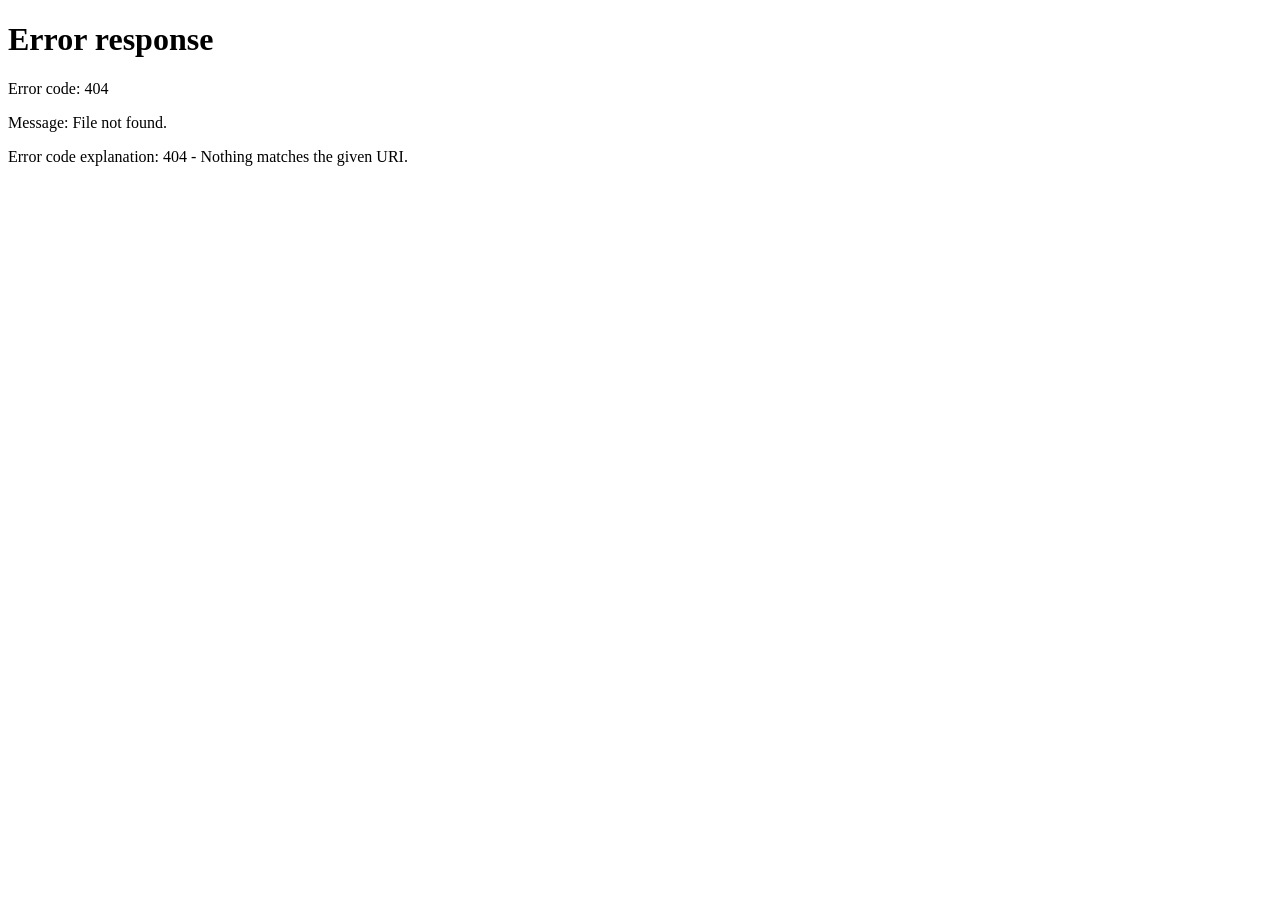
==== commit e36f0eea: "Entrega final proyecto DAM guarderia canina" ====
--- a/src/main/resources/static/admin.html
+++ b/src/main/resources/static/admin.html
@@ -3,143 +3,308 @@
 <head>
     <meta charset="UTF-8">
     <meta name="viewport" content="width=device-width, initial-scale=1.0">
-    <title>Panel Admin - Guardería Canina</title>
-    <link rel="stylesheet" href="/css/styles.css">
-    <link rel="stylesheet" href="/css/admin.css">
+    <title>Admin | Guardería Canina</title>
+
+    <link rel="stylesheet" href="css/styles.css">
+    <link rel="stylesheet" href="css/admin.css">
 </head>
 <body>
-
-<header class="admin-topbar">
-    <div class="admin-topbar-content">
-        <h1>Panel de Administración - Guardería Canina</h1>
-        <p>Gestión de usuarios, mascotas y reservas</p>
+<div class="admin-layout">
+
+    <aside class="sidebar">
+        <div class="brand">
+            <div class="brand-logo">🐶</div>
+            <div>
+                <h1>Guardería Canina</h1>
+                <p>Panel de administración</p>
+            </div>
+        </div>
+
+        <nav class="sidebar-nav">
+            <a href="#resumen" class="nav-link active">Resumen</a>
+            <a href="#usuarios" class="nav-link">Usuarios</a>
+            <a href="#mascotas" class="nav-link">Mascotas</a>
+            <a href="#reservas" class="nav-link">Reservas</a>
+        </nav>
+
+        <div class="sidebar-footer">
+            <button id="btnCerrarSesion" class="btn btn-danger">Cerrar sesión</button>
+        </div>
+    </aside>
+
+    <main class="main-content">
+        <header class="topbar">
+            <div>
+                <h2>Panel Admin</h2>
+                <p>Gestión de usuarios, mascotas y reservas</p>
+            </div>
+
+            <div class="topbar-actions">
+                <span id="usuarioLogueado" class="usuario-logueado">Comprobando sesión...</span>
+                <button id="btnRefrescarTodo" class="btn btn-primary">Actualizar todo</button>
+            </div>
+        </header>
+
+        <section id="resumen" class="section">
+            <div class="section-header">
+                <h3>Resumen general</h3>
+                <p>Vista rápida del estado del sistema</p>
+            </div>
+
+            <div class="stats-grid">
+                <article class="stat-card">
+                    <span class="stat-label">Usuarios</span>
+                    <strong id="statUsuarios">0</strong>
+                </article>
+                <article class="stat-card">
+                    <span class="stat-label">Mascotas</span>
+                    <strong id="statMascotas">0</strong>
+                </article>
+                <article class="stat-card">
+                    <span class="stat-label">Reservas</span>
+                    <strong id="statReservas">0</strong>
+                </article>
+                <article class="stat-card">
+                    <span class="stat-label">Pendientes</span>
+                    <strong id="statPendientes">0</strong>
+                </article>
+            </div>
+        </section>
+
+        <section id="usuarios" class="section">
+            <div class="section-header">
+                <div>
+                    <h3>Usuarios</h3>
+                    <p>Consulta de clientes registrados</p>
+                </div>
+                <div class="section-actions">
+                    <input type="text" id="buscarUsuarios" class="input-busqueda" placeholder="Buscar por nombre o email...">
+                    <button id="btnActualizarUsuarios" class="btn btn-secondary">Actualizar</button>
+                </div>
+            </div>
+
+            <div class="table-card">
+                <div class="table-responsive">
+                    <table>
+                        <thead>
+                        <tr>
+                            <th>ID</th>
+                            <th>Nombre</th>
+                            <th>Apellidos</th>
+                            <th>Email</th>
+                            <th>Teléfono</th>
+                            <th>Rol</th>
+                        </tr>
+                        </thead>
+                        <tbody id="tablaUsuarios">
+                        <tr>
+                            <td colspan="6" class="empty-cell">Cargando usuarios...</td>
+                        </tr>
+                        </tbody>
+                    </table>
+                </div>
+            </div>
+        </section>
+
+        <section id="mascotas" class="section">
+            <div class="section-header">
+                <div>
+                    <h3>Mascotas</h3>
+                    <p>Gestión completa de mascotas registradas</p>
+                </div>
+                <div class="section-actions">
+                    <input type="text" id="buscarMascotas" class="input-busqueda" placeholder="Buscar por nombre, raza o dueño...">
+                    <button id="btnActualizarMascotas" class="btn btn-secondary">Actualizar</button>
+                </div>
+            </div>
+
+            <div class="table-card">
+                <div class="table-responsive">
+                    <table>
+                        <thead>
+                        <tr>
+                            <th>ID</th>
+                            <th>Nombre</th>
+                            <th>Raza</th>
+                            <th>Peso</th>
+                            <th>Edad</th>
+                            <th>Dueño</th>
+                            <th>Observaciones</th>
+                            <th>Acciones</th>
+                        </tr>
+                        </thead>
+                        <tbody id="tablaMascotas">
+                        <tr>
+                            <td colspan="8" class="empty-cell">Cargando mascotas...</td>
+                        </tr>
+                        </tbody>
+                    </table>
+                </div>
+            </div>
+        </section>
+
+        <section id="reservas" class="section">
+            <div class="section-header">
+                <div>
+                    <h3>Reservas</h3>
+                    <p>Control de estancias y servicios adicionales</p>
+                </div>
+                <div class="section-actions section-actions-wrap">
+                    <input type="text" id="buscarReservas" class="input-busqueda" placeholder="Buscar por mascota, estado o tipo estancia...">
+
+                    <select id="filtroEstadoReserva" class="select-filtro">
+                        <option value="">Todos los estados</option>
+                        <option value="PENDIENTE">PENDIENTE</option>
+                        <option value="CONFIRMADA">CONFIRMADA</option>
+                        <option value="CANCELADA">CANCELADA</option>
+                        <option value="FINALIZADA">FINALIZADA</option>
+                    </select>
+
+                    <button id="btnActualizarReservas" class="btn btn-secondary">Actualizar</button>
+                </div>
+            </div>
+
+            <div class="table-card">
+                <div class="table-responsive">
+                    <table>
+                        <thead>
+                        <tr>
+                            <th>ID</th>
+                            <th>Mascota</th>
+                            <th>Entrada</th>
+                            <th>Salida</th>
+                            <th>Tipo estancia</th>
+                            <th>Recogida</th>
+                            <th>Peluquería</th>
+                            <th>Estado</th>
+                            <th>Precio</th>
+                            <th>Observaciones</th>
+                            <th>Acciones</th>
+                        </tr>
+                        </thead>
+                        <tbody id="tablaReservas">
+                        <tr>
+                            <td colspan="11" class="empty-cell">Cargando reservas...</td>
+                        </tr>
+                        </tbody>
+                    </table>
+                </div>
+            </div>
+        </section>
+    </main>
+</div>
+
+<div id="modalMascota" class="modal hidden">
+    <div class="modal-content">
+        <div class="modal-header">
+            <h3>Editar mascota</h3>
+            <button class="modal-close" id="cerrarModalMascota">✕</button>
+        </div>
+
+        <form id="formEditarMascota" class="form-grid">
+            <input type="hidden" id="editMascotaId">
+
+            <div class="form-group">
+                <label for="editMascotaNombre">Nombre</label>
+                <input type="text" id="editMascotaNombre" required>
+            </div>
+
+            <div class="form-group">
+                <label for="editMascotaRaza">Raza</label>
+                <input type="text" id="editMascotaRaza">
+            </div>
+
+            <div class="form-group">
+                <label for="editMascotaPeso">Peso (kg)</label>
+                <input type="number" step="0.1" id="editMascotaPeso">
+            </div>
+
+            <div class="form-group">
+                <label for="editMascotaEdad">Edad (años)</label>
+                <input type="number" id="editMascotaEdad">
+            </div>
+
+            <div class="form-group full-width">
+                <label for="editMascotaObservaciones">Observaciones</label>
+                <textarea id="editMascotaObservaciones" rows="4"></textarea>
+            </div>
+
+            <div class="modal-actions full-width">
+                <button type="button" id="cancelarModalMascota" class="btn btn-secondary">Cancelar</button>
+                <button type="submit" class="btn btn-primary">Guardar cambios</button>
+            </div>
+        </form>
     </div>
-</header>
-
-<main class="admin-main">
-
-    <section class="bloque">
-        <div class="bloque-header">
-            <h2>Usuarios</h2>
-            <button type="button" id="btnActualizarUsuarios" class="btn-secundario">Actualizar usuarios</button>
+</div>
+
+<div id="modalReserva" class="modal hidden">
+    <div class="modal-content modal-lg">
+        <div class="modal-header">
+            <h3>Editar reserva</h3>
+            <button class="modal-close" id="cerrarModalReserva">✕</button>
         </div>
 
-        <form id="formUsuario" class="admin-form">
-            <input type="text" id="nombreUsuario" placeholder="Nombre" required>
-            <input type="text" id="apellidosUsuario" placeholder="Apellidos">
-            <input type="email" id="emailUsuario" placeholder="Email" required>
-            <input type="text" id="telefonoUsuario" placeholder="Teléfono">
-            <input type="text" id="direccionUsuario" placeholder="Dirección">
-            <button type="submit" class="submit-btn">Crear usuario</button>
+        <form id="formEditarReserva" class="form-grid">
+            <input type="hidden" id="editReservaId">
+            <input type="hidden" id="editReservaMascotaId">
+
+            <div class="form-group">
+                <label for="editReservaFechaEntrada">Fecha entrada</label>
+                <input type="date" id="editReservaFechaEntrada" required>
+            </div>
+
+            <div class="form-group">
+                <label for="editReservaFechaSalida">Fecha salida</label>
+                <input type="date" id="editReservaFechaSalida" required>
+            </div>
+
+            <div class="form-group">
+                <label for="editReservaTipoEstancia">Tipo estancia</label>
+                <select id="editReservaTipoEstancia" required>
+                    <option value="DIA">DIA</option>
+                    <option value="LARGA_ESTANCIA">LARGA_ESTANCIA</option>
+                </select>
+            </div>
+
+            <div class="form-group">
+                <label for="editReservaEstado">Estado</label>
+                <select id="editReservaEstado" required>
+                    <option value="PENDIENTE">PENDIENTE</option>
+                    <option value="CONFIRMADA">CONFIRMADA</option>
+                    <option value="CANCELADA">CANCELADA</option>
+                    <option value="FINALIZADA">FINALIZADA</option>
+                </select>
+            </div>
+
+            <div class="form-group checkbox-group">
+                <label>
+                    <input type="checkbox" id="editReservaRecogida">
+                    Servicio de recogida
+                </label>
+            </div>
+
+            <div class="form-group checkbox-group">
+                <label>
+                    <input type="checkbox" id="editReservaPeluqueria">
+                    Servicio de peluquería
+                </label>
+            </div>
+
+            <div class="form-group full-width">
+                <label for="editReservaObservaciones">Observaciones</label>
+                <textarea id="editReservaObservaciones" rows="4"></textarea>
+            </div>
+
+            <div class="modal-actions full-width">
+                <button type="button" id="cancelarModalReserva" class="btn btn-secondary">Cancelar</button>
+                <button type="submit" class="btn btn-primary">Guardar cambios</button>
+            </div>
         </form>
-
-        <div id="mensajeUsuario" class="mensaje"></div>
-
-        <div class="tabla-contenedor">
-            <table class="admin-table">
-                <thead>
-                <tr>
-                    <th>ID</th>
-                    <th>Nombre</th>
-                    <th>Apellidos</th>
-                    <th>Email</th>
-                    <th>Teléfono</th>
-                    <th>Dirección</th>
-                    <th>Acciones</th>
-                </tr>
-                </thead>
-                <tbody id="tablaUsuarios"></tbody>
-            </table>
-        </div>
-    </section>
-
-    <section class="bloque">
-        <div class="bloque-header">
-            <h2>Mascotas</h2>
-            <button type="button" id="btnActualizarMascotas" class="btn-secundario">Actualizar mascotas</button>
-        </div>
-
-        <form id="formMascota" class="admin-form">
-            <input type="number" id="usuarioIdMascota" placeholder="ID del usuario propietario" required>
-            <input type="text" id="nombreMascota" placeholder="Nombre de la mascota" required>
-            <input type="text" id="razaMascota" placeholder="Raza">
-            <input type="number" step="0.01" id="pesoMascota" placeholder="Peso (kg)">
-            <input type="number" id="edadMascota" placeholder="Edad (años)">
-            <textarea id="observacionesMascota" placeholder="Observaciones"></textarea>
-            <button type="submit" class="submit-btn">Crear mascota</button>
-        </form>
-
-        <div id="mensajeMascota" class="mensaje"></div>
-
-        <div class="tabla-contenedor">
-            <table class="admin-table">
-                <thead>
-                <tr>
-                    <th>ID</th>
-                    <th>Nombre</th>
-                    <th>Raza</th>
-                    <th>Peso</th>
-                    <th>Edad</th>
-                    <th>Observaciones</th>
-                    <th>Usuario</th>
-                    <th>Acciones</th>
-                </tr>
-                </thead>
-                <tbody id="tablaMascotas"></tbody>
-            </table>
-        </div>
-    </section>
-
-    <section class="bloque">
-        <div class="bloque-header">
-            <h2>Reservas</h2>
-            <button type="button" id="btnActualizarReservas" class="btn-secundario">Actualizar reservas</button>
-        </div>
-
-        <form id="formReserva" class="admin-form">
-            <select id="mascotaId" required>
-                <option value="">Selecciona una mascota</option>
-            </select>
-
-            <input type="date" id="fechaInicio" required>
-            <input type="date" id="fechaFin" required>
-            <input type="text" id="tipoEstancia" placeholder="Tipo de estancia">
-            <input type="number" step="0.01" id="precioTotal" placeholder="Precio total">
-
-            <select id="estadoReserva">
-                <option value="">Selecciona estado</option>
-                <option value="PENDIENTE">PENDIENTE</option>
-                <option value="CONFIRMADA">CONFIRMADA</option>
-                <option value="CANCELADA">CANCELADA</option>
-            </select>
-
-            <button type="submit" class="submit-btn">Crear reserva</button>
-        </form>
-
-        <div id="mensajeReserva" class="mensaje"></div>
-
-        <div class="tabla-contenedor">
-            <table class="admin-table">
-                <thead>
-                <tr>
-                    <th>ID</th>
-                    <th>Mascota</th>
-                    <th>Fecha inicio</th>
-                    <th>Fecha fin</th>
-                    <th>Tipo estancia</th>
-                    <th>Precio total</th>
-                    <th>Estado</th>
-                    <th>Acciones</th>
-                </tr>
-                </thead>
-                <tbody id="tablaReservas"></tbody>
-            </table>
-        </div>
-    </section>
-
-</main>
-
-<script src="/js/api.js"></script>
-<script src="/js/admin.js"></script>
+    </div>
+</div>
+
+<div id="toast" class="toast hidden"></div>
+
+<script src="js/admin.js"></script>
 </body>
 </html>
--- a/src/main/resources/static/css/styles.css
+++ b/src/main/resources/static/css/styles.css
@@ -0,0 +1,487 @@
+* {
+    margin: 0;
+    padding: 0;
+    box-sizing: border-box;
+}
+
+body {
+    font-family: Arial, sans-serif;
+    background-color: #f4f7fb;
+    color: #222;
+}
+
+.container {
+    width: 90%;
+    max-width: 1100px;
+    margin: 0 auto;
+}
+
+.header {
+    background-color: #1f4f82;
+    color: white;
+    padding: 20px 0;
+    margin-bottom: 30px;
+}
+
+.header .container {
+    display: flex;
+    justify-content: space-between;
+    align-items: center;
+}
+
+.header h1 {
+    font-size: 28px;
+}
+
+.nav a {
+    color: white;
+    text-decoration: none;
+    margin-left: 20px;
+    font-weight: bold;
+}
+
+.nav a.activo {
+    text-decoration: underline;
+}
+
+.panel {
+    background: white;
+    border-radius: 12px;
+    padding: 25px;
+    margin-bottom: 25px;
+    box-shadow: 0 4px 12px rgba(0, 0, 0, 0.08);
+}
+
+.panel h2 {
+    margin-bottom: 20px;
+    color: #1f4f82;
+}
+
+.formulario {
+    display: grid;
+    grid-template-columns: repeat(2, 1fr);
+    gap: 18px;
+}
+
+.form-group {
+    display: flex;
+    flex-direction: column;
+}
+
+.form-group.full {
+    grid-column: 1 / -1;
+}
+
+label {
+    margin-bottom: 6px;
+    font-weight: bold;
+}
+
+input,
+select,
+textarea {
+    padding: 10px 12px;
+    border: 1px solid #cfd7e2;
+    border-radius: 8px;
+    font-size: 15px;
+}
+
+textarea {
+    resize: vertical;
+}
+
+.form-actions {
+    display: flex;
+    gap: 12px;
+    margin-top: 10px;
+    grid-column: 1 / -1;
+}
+
+.btn {
+    background-color: #1f4f82;
+    color: white;
+    border: none;
+    padding: 11px 18px;
+    border-radius: 8px;
+    cursor: pointer;
+    font-weight: bold;
+}
+
+.btn:hover {
+    opacity: 0.92;
+}
+
+.btn-secundario {
+    background-color: #6c757d;
+}
+
+.mensaje {
+    margin-top: 18px;
+    font-weight: bold;
+}
+
+.mensaje.ok {
+    color: green;
+}
+
+.mensaje.error {
+    color: #c62828;
+}
+
+.cabecera-listado {
+    display: flex;
+    justify-content: space-between;
+    align-items: center;
+    margin-bottom: 20px;
+}
+
+.grid-reservas {
+    display: grid;
+    grid-template-columns: repeat(auto-fit, minmax(280px, 1fr));
+    gap: 18px;
+}
+
+.card-reserva {
+    border: 1px solid #dbe3ee;
+    border-radius: 12px;
+    padding: 18px;
+    background-color: #fafcff;
+}
+
+.card-reserva h3 {
+    margin-bottom: 12px;
+    color: #1f4f82;
+}
+
+.card-reserva p {
+    margin-bottom: 8px;
+    line-height: 1.4;
+}
+
+.badge {
+    display: inline-block;
+    padding: 5px 10px;
+    border-radius: 999px;
+    font-size: 13px;
+    font-weight: bold;
+}
+
+.badge.pendiente {
+    background-color: #fff3cd;
+    color: #856404;
+}
+
+.badge.confirmada {
+    background-color: #d4edda;
+    color: #155724;
+}
+
+.badge.cancelada {
+    background-color: #f8d7da;
+    color: #721c24;
+}
+
+@media (max-width: 768px) {
+    .formulario {
+        grid-template-columns: 1fr;
+    }
+
+    .header .container {
+        flex-direction: column;
+        gap: 12px;
+    }
+}
+
+.hero {
+    text-align: center;
+    padding: 40px 25px;
+}
+
+.hero h2 {
+    font-size: 32px;
+    margin-bottom: 15px;
+}
+
+.hero p {
+    max-width: 800px;
+    margin: 0 auto 25px auto;
+    font-size: 17px;
+    line-height: 1.6;
+}
+
+.hero-botones {
+    display: flex;
+    justify-content: center;
+    gap: 15px;
+    flex-wrap: wrap;
+}
+
+.btn-link {
+    display: inline-block;
+    background-color: #1f4f82;
+    color: white;
+    text-decoration: none;
+    padding: 12px 18px;
+    border-radius: 8px;
+    font-weight: bold;
+}
+
+.btn-link:hover {
+    opacity: 0.92;
+}
+
+.grid-inicio {
+    display: grid;
+    grid-template-columns: repeat(auto-fit, minmax(280px, 1fr));
+    gap: 18px;
+}
+
+.card-inicio {
+    border: 1px solid #dbe3ee;
+    border-radius: 12px;
+    padding: 20px;
+    background-color: #fafcff;
+}
+
+.card-inicio h3 {
+    margin-bottom: 12px;
+    color: #1f4f82;
+}
+
+.card-inicio p {
+    margin-bottom: 18px;
+    line-height: 1.5;
+}
+
+.tecnologias {
+    display: flex;
+    flex-wrap: wrap;
+    gap: 10px;
+}
+
+.tag-tec {
+    background-color: #e8f0fb;
+    color: #1f4f82;
+    padding: 8px 12px;
+    border-radius: 999px;
+    font-weight: bold;
+    font-size: 14px;
+}
+
+* {
+    margin: 0;
+    padding: 0;
+    box-sizing: border-box;
+}
+
+html {
+    scroll-behavior: smooth;
+}
+
+body {
+    font-family: Arial, Helvetica, sans-serif;
+    background-color: #f4f7fb;
+    color: #1f2937;
+    line-height: 1.5;
+}
+
+header {
+    background: linear-gradient(135deg, #1d4ed8, #2563eb);
+    color: white;
+    padding: 20px 40px;
+    box-shadow: 0 3px 10px rgba(0, 0, 0, 0.15);
+}
+
+.topbar {
+    max-width: 1200px;
+    margin: 0 auto;
+    display: flex;
+    justify-content: space-between;
+    align-items: center;
+    flex-wrap: wrap;
+    gap: 15px;
+}
+
+.logo {
+    font-size: 1.8rem;
+    font-weight: bold;
+}
+
+.logo span {
+    color: #fde68a;
+}
+
+nav ul {
+    list-style: none;
+    display: flex;
+    gap: 20px;
+    flex-wrap: wrap;
+}
+
+nav a {
+    text-decoration: none;
+    color: white;
+    font-weight: bold;
+    transition: 0.3s;
+}
+
+nav a:hover {
+    color: #fde68a;
+}
+
+section {
+    max-width: 1200px;
+    margin: 40px auto;
+    padding: 0 20px;
+}
+
+.section-title {
+    font-size: 2rem;
+    margin-bottom: 20px;
+    color: #111827;
+    text-align: center;
+}
+
+.card {
+    background-color: white;
+    padding: 22px;
+    border-radius: 16px;
+    box-shadow: 0 4px 14px rgba(0, 0, 0, 0.08);
+    transition: transform 0.25s ease;
+}
+
+.card:hover {
+    transform: translateY(-5px);
+}
+
+.card h3 {
+    margin-bottom: 12px;
+    color: #1d4ed8;
+}
+
+.card p {
+    color: #4b5563;
+    font-size: 0.96rem;
+}
+
+.form-container {
+    background-color: white;
+    border-radius: 18px;
+    padding: 30px;
+    box-shadow: 0 4px 16px rgba(0, 0, 0, 0.08);
+    max-width: 950px;
+    margin: 0 auto;
+}
+
+.form-grid {
+    display: grid;
+    grid-template-columns: repeat(2, 1fr);
+    gap: 18px;
+}
+
+.form-group {
+    display: flex;
+    flex-direction: column;
+}
+
+.form-group.full {
+    grid-column: 1 / -1;
+}
+
+label {
+    margin-bottom: 8px;
+    font-weight: bold;
+    color: #1f2937;
+}
+
+input,
+select,
+textarea {
+    padding: 12px;
+    border: 1px solid #cbd5e1;
+    border-radius: 10px;
+    outline: none;
+    font-size: 0.95rem;
+    transition: 0.2s;
+}
+
+input:focus,
+select:focus,
+textarea:focus {
+    border-color: #2563eb;
+    box-shadow: 0 0 0 3px rgba(37, 99, 235, 0.15);
+}
+
+textarea {
+    resize: vertical;
+    min-height: 100px;
+}
+
+.btn {
+    display: inline-block;
+    background-color: #2563eb;
+    color: white;
+    padding: 12px 22px;
+    border-radius: 10px;
+    text-decoration: none;
+    font-weight: bold;
+    transition: 0.3s;
+}
+
+.btn:hover {
+    background-color: #1d4ed8;
+}
+
+.submit-btn {
+    margin-top: 25px;
+    width: 100%;
+    padding: 14px;
+    border: none;
+    background-color: #2563eb;
+    color: white;
+    font-size: 1rem;
+    font-weight: bold;
+    border-radius: 12px;
+    cursor: pointer;
+    transition: 0.3s;
+}
+
+.submit-btn:hover {
+    background-color: #1d4ed8;
+}
+
+.message {
+    margin-top: 18px;
+    padding: 14px;
+    border-radius: 10px;
+    display: none;
+    font-weight: bold;
+}
+
+.message.success {
+    background-color: #dcfce7;
+    color: #166534;
+    border: 1px solid #86efac;
+    display: block;
+}
+
+.message.error {
+    background-color: #fee2e2;
+    color: #991b1b;
+    border: 1px solid #fca5a5;
+    display: block;
+}
+
+footer {
+    margin-top: 50px;
+    background-color: #111827;
+    color: white;
+    text-align: center;
+    padding: 25px 20px;
+}
+
+@media (max-width: 900px) {
+    .form-grid {
+        grid-template-columns: 1fr;
+    }
+}
--- a/src/main/resources/static/css/admin.css
+++ b/src/main/resources/static/css/admin.css
@@ -0,0 +1,463 @@
+* {
+    box-sizing: border-box;
+}
+
+html {
+    scroll-behavior: smooth;
+}
+
+body {
+    margin: 0;
+    font-family: Arial, sans-serif;
+    background: #f4f7fb;
+    color: #1f2937;
+}
+
+.admin-layout {
+    display: grid;
+    grid-template-columns: 260px 1fr;
+    min-height: 100vh;
+}
+
+.sidebar {
+    background: linear-gradient(180deg, #111827 0%, #1f2937 100%);
+    color: #ffffff;
+    padding: 24px 18px;
+    display: flex;
+    flex-direction: column;
+    justify-content: space-between;
+    gap: 24px;
+    position: sticky;
+    top: 0;
+    height: 100vh;
+}
+
+.brand {
+    display: flex;
+    align-items: center;
+    gap: 14px;
+}
+
+.brand-logo {
+    width: 52px;
+    height: 52px;
+    border-radius: 14px;
+    background: rgba(255, 255, 255, 0.14);
+    display: flex;
+    align-items: center;
+    justify-content: center;
+    font-size: 24px;
+}
+
+.brand h1 {
+    margin: 0;
+    font-size: 1.2rem;
+}
+
+.brand p {
+    margin: 4px 0 0;
+    color: #cbd5e1;
+    font-size: 0.92rem;
+}
+
+.sidebar-nav {
+    display: flex;
+    flex-direction: column;
+    gap: 10px;
+}
+
+.nav-link {
+    color: #e5e7eb;
+    text-decoration: none;
+    padding: 12px 14px;
+    border-radius: 12px;
+    transition: 0.2s ease;
+    font-weight: 600;
+}
+
+.nav-link:hover,
+.nav-link.active {
+    background: rgba(255, 255, 255, 0.12);
+    color: #ffffff;
+}
+
+.sidebar-footer {
+    display: flex;
+    flex-direction: column;
+    gap: 10px;
+}
+
+.main-content {
+    padding: 28px;
+}
+
+.topbar {
+    display: flex;
+    justify-content: space-between;
+    align-items: center;
+    gap: 16px;
+    margin-bottom: 24px;
+}
+
+.topbar h2 {
+    margin: 0;
+    font-size: 1.8rem;
+}
+
+.topbar p {
+    margin: 6px 0 0;
+    color: #6b7280;
+}
+
+.section {
+    margin-bottom: 28px;
+}
+
+.section-header {
+    display: flex;
+    justify-content: space-between;
+    gap: 16px;
+    align-items: flex-start;
+    margin-bottom: 14px;
+    flex-wrap: wrap;
+}
+
+.section-header h3 {
+    margin: 0;
+    font-size: 1.25rem;
+}
+
+.section-header p {
+    margin: 4px 0 0;
+    color: #6b7280;
+}
+
+.section-actions,
+.section-actions-wrap {
+    display: flex;
+    gap: 10px;
+    align-items: center;
+    flex-wrap: wrap;
+}
+
+.stats-grid {
+    display: grid;
+    grid-template-columns: repeat(4, minmax(180px, 1fr));
+    gap: 16px;
+}
+
+.stat-card {
+    background: #ffffff;
+    border-radius: 18px;
+    padding: 20px;
+    box-shadow: 0 10px 24px rgba(15, 23, 42, 0.08);
+    border: 1px solid #e5e7eb;
+}
+
+.stat-label {
+    display: block;
+    color: #6b7280;
+    font-size: 0.95rem;
+    margin-bottom: 10px;
+}
+
+.stat-card strong {
+    font-size: 2rem;
+    color: #111827;
+}
+
+.table-card {
+    background: #ffffff;
+    border-radius: 18px;
+    box-shadow: 0 10px 24px rgba(15, 23, 42, 0.08);
+    border: 1px solid #e5e7eb;
+    overflow: hidden;
+}
+
+.table-responsive {
+    width: 100%;
+    overflow-x: auto;
+}
+
+table {
+    width: 100%;
+    border-collapse: collapse;
+    min-width: 1100px;
+}
+
+thead {
+    background: #f9fafb;
+}
+
+th, td {
+    padding: 14px 12px;
+    text-align: left;
+    border-bottom: 1px solid #e5e7eb;
+    vertical-align: top;
+    font-size: 0.95rem;
+}
+
+th {
+    color: #374151;
+    font-size: 0.88rem;
+    text-transform: uppercase;
+    letter-spacing: 0.03em;
+}
+
+tbody tr:hover {
+    background: #fafcff;
+}
+
+.empty-cell {
+    text-align: center;
+    color: #6b7280;
+    padding: 24px;
+}
+
+.input-busqueda,
+.select-filtro,
+.form-group input,
+.form-group select,
+.form-group textarea {
+    width: 100%;
+    border: 1px solid #d1d5db;
+    border-radius: 12px;
+    padding: 11px 13px;
+    font-size: 0.95rem;
+    background: #ffffff;
+    outline: none;
+    transition: border-color 0.2s ease, box-shadow 0.2s ease;
+}
+
+.input-busqueda {
+    min-width: 250px;
+}
+
+.input-busqueda:focus,
+.select-filtro:focus,
+.form-group input:focus,
+.form-group select:focus,
+.form-group textarea:focus {
+    border-color: #2563eb;
+    box-shadow: 0 0 0 4px rgba(37, 99, 235, 0.12);
+}
+
+.btn {
+    border: none;
+    border-radius: 12px;
+    padding: 11px 16px;
+    cursor: pointer;
+    font-weight: 700;
+    font-size: 0.95rem;
+    transition: transform 0.15s ease, opacity 0.2s ease;
+}
+
+.btn:hover {
+    transform: translateY(-1px);
+}
+
+.btn-primary {
+    background: #2563eb;
+    color: #ffffff;
+}
+
+.btn-secondary {
+    background: #e5e7eb;
+    color: #111827;
+}
+
+.btn-danger {
+    background: #dc2626;
+    color: #ffffff;
+}
+
+.btn-warning {
+    background: #f59e0b;
+    color: #ffffff;
+}
+
+.btn-sm {
+    padding: 8px 12px;
+    font-size: 0.85rem;
+    border-radius: 10px;
+}
+
+.action-buttons {
+    display: flex;
+    flex-wrap: wrap;
+    gap: 8px;
+}
+
+.badge {
+    display: inline-block;
+    padding: 6px 10px;
+    border-radius: 999px;
+    font-size: 0.8rem;
+    font-weight: 700;
+}
+
+.badge-pendiente {
+    background: #fef3c7;
+    color: #92400e;
+}
+
+.badge-confirmada {
+    background: #dbeafe;
+    color: #1d4ed8;
+}
+
+.badge-cancelada {
+    background: #fee2e2;
+    color: #b91c1c;
+}
+
+.badge-finalizada {
+    background: #dcfce7;
+    color: #166534;
+}
+
+.modal {
+    position: fixed;
+    inset: 0;
+    background: rgba(17, 24, 39, 0.62);
+    display: flex;
+    justify-content: center;
+    align-items: center;
+    padding: 20px;
+    z-index: 9999;
+}
+
+.hidden {
+    display: none !important;
+}
+
+.modal-content {
+    width: 100%;
+    max-width: 700px;
+    background: #ffffff;
+    border-radius: 20px;
+    box-shadow: 0 20px 60px rgba(15, 23, 42, 0.25);
+    padding: 24px;
+}
+
+.modal-lg {
+    max-width: 850px;
+}
+
+.modal-header {
+    display: flex;
+    justify-content: space-between;
+    align-items: center;
+    gap: 12px;
+    margin-bottom: 18px;
+}
+
+.modal-header h3 {
+    margin: 0;
+}
+
+.modal-close {
+    background: transparent;
+    border: none;
+    font-size: 1.3rem;
+    cursor: pointer;
+    color: #374151;
+}
+
+.form-grid {
+    display: grid;
+    grid-template-columns: repeat(2, 1fr);
+    gap: 16px;
+}
+
+.form-group {
+    display: flex;
+    flex-direction: column;
+    gap: 7px;
+}
+
+.form-group label {
+    font-weight: 700;
+    font-size: 0.92rem;
+    color: #374151;
+}
+
+.full-width {
+    grid-column: 1 / -1;
+}
+
+.checkbox-group {
+    justify-content: center;
+}
+
+.checkbox-group label {
+    display: flex;
+    align-items: center;
+    gap: 10px;
+    font-weight: 600;
+    height: 100%;
+}
+
+.modal-actions {
+    display: flex;
+    justify-content: flex-end;
+    gap: 10px;
+    margin-top: 6px;
+}
+
+.toast {
+    position: fixed;
+    right: 22px;
+    bottom: 22px;
+    background: #111827;
+    color: #ffffff;
+    padding: 14px 18px;
+    border-radius: 12px;
+    box-shadow: 0 12px 30px rgba(0, 0, 0, 0.25);
+    z-index: 10000;
+    min-width: 250px;
+}
+
+.observaciones-cell {
+    max-width: 250px;
+    white-space: normal;
+    color: #4b5563;
+}
+
+@media (max-width: 1100px) {
+    .admin-layout {
+        grid-template-columns: 1fr;
+    }
+
+    .sidebar {
+        position: relative;
+        height: auto;
+    }
+
+    .stats-grid {
+        grid-template-columns: repeat(2, minmax(180px, 1fr));
+    }
+}
+
+@media (max-width: 700px) {
+    .main-content {
+        padding: 18px;
+    }
+
+    .topbar {
+        flex-direction: column;
+        align-items: stretch;
+    }
+
+    .stats-grid {
+        grid-template-columns: 1fr;
+    }
+
+    .form-grid {
+        grid-template-columns: 1fr;
+    }
+
+    .input-busqueda {
+        min-width: 100%;
+    }
+}
